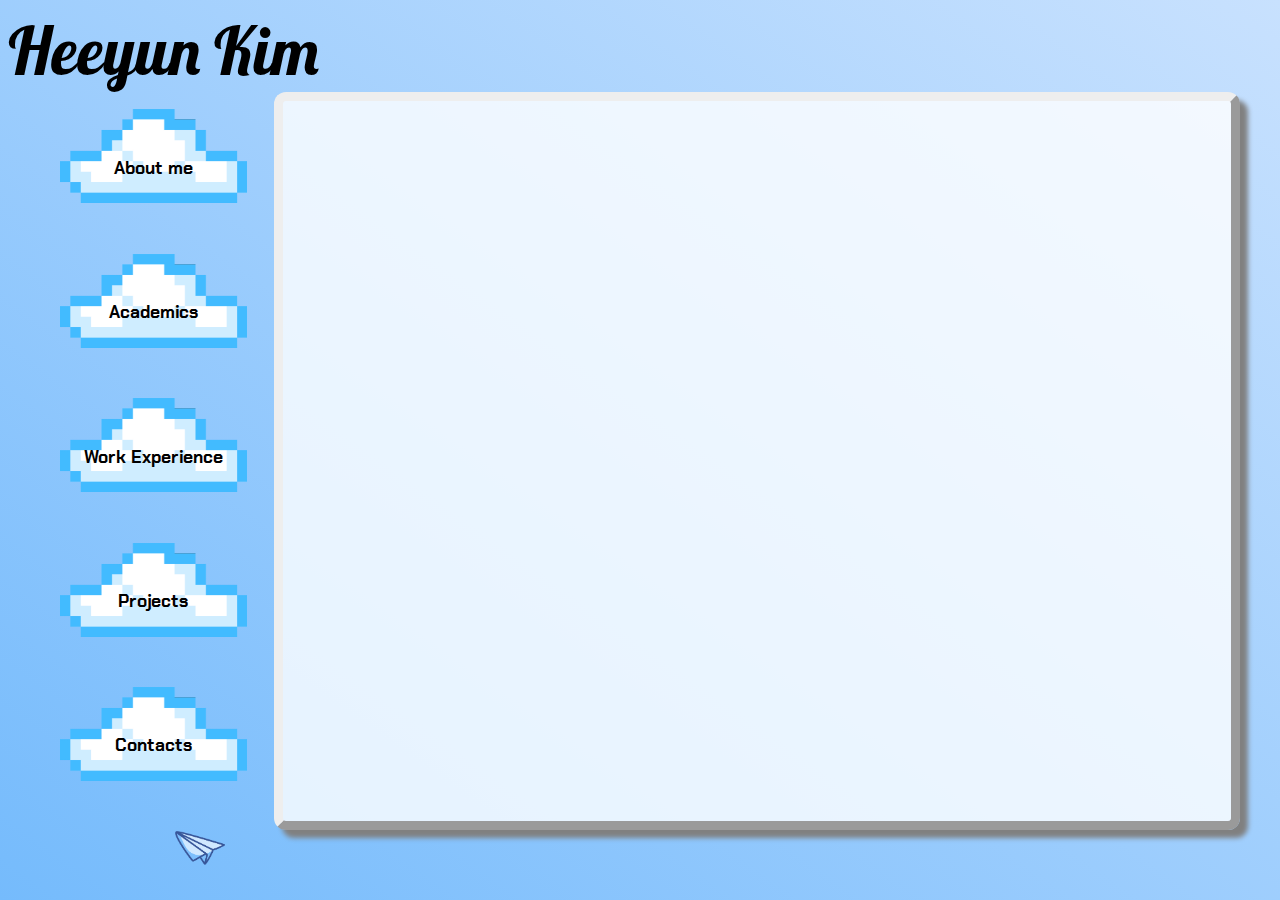
==== index.html @ f6ba936a "Initial commit" ====
<!DOCTYPE HTML>
<html>
	<head>
		<title></title>
        <link rel = "stylesheet" href = "columns.css" />
        <link rel="stylesheet" href = "sky.css"/>
		<style></style>
        <script src = "datafiles/contents.js"></script>
        <script src = "datafiles/utility.js"></script>

        <script src = "followCurser.js"></script>
		<script>
            function initialize(){
                document.title = GENERAL.fname + "'s";

                nameTitle = document.getElementById("name");
                menuContainer = document.getElementById("menu");
                pageTitle = document.getElementById("pageTitle");
                pageContent = document.getElementById("pageContent");
                nameTitle.innerHTML = GENERAL.fname +" "+ GENERAL.lname;
                pageIdx = 0;

                body= document.getElementsByTagName("body");
                bodyElement = body[0];
                
                aniContainer = document.getElementById("animations");
                displayMenu();
                createFollower(menuContainer, THEME.follower);
                animateBackground();

                window.addEventListener('resize', placeBullets);
            }
            /**
             * Creates the sidebar menu. Reads what to put inside from the contents.js.
             * */
            function displayMenu(){
                menus = [];
                menuContainer.innerHTML = "";
                menuContainer.style.display = "inline-block";

                menuContainer.addEventListener("scroll",placeBullets);

                for (var i =0; i<PORTFOLIO.length; i++){
                    let menuLi = document.createElement("li");
                    menuLi.menuIdx = i;
					menuLi.addEventListener("click", function(){
						pageIdx = this.menuIdx;
						display();
					});
					menuContainer.appendChild(menuLi);
					menuContainer.appendChild(document.createElement("br"));
					menus.push(menuLi);

                    //create bullets (umbrella)
                    let bullet = document.createElement("img");
                    bullet.src = "images/"+THEME.bullet;
                    bullet.className = "bullet";
                    var rect = menuLi.getBoundingClientRect();

                    bullet.style.left = "3vw";
                    bullet.style.top = rect.top + "px";

                    menus[i].appendChild(bullet);

                    //create clicked effects (rainfall)
                    let effect = document.createElement("img");
                    effect.src = "images/"+THEME.menuClickedEffect;
                    effect.className = "effect";
                    effect.style.visibility = "hidden";
                    
					menus[i].innerHTML += PORTFOLIO[i].menuTitle;
                    menus[i].appendChild(effect);
                    menus[i].effectElement = effect;
                    menus[i].bulletElement = bullet;
                }
            }
            //this function is to place the bullets on the correct place when resizing the window and scrolling
            function placeBullets(){
                for (var i =0; i<menus.length; i++){
                    var rect = menus[i].getBoundingClientRect();
                    document.getElementsByClassName("bullet")[i].style.top = rect.top -2+ "px";
                }
            }

            /**
             * @param where the element to add the follower
             * @param imgSrc the name of the image file of the follower
             * */
            function createFollower(where, imgSrc){
                followingEl = document.createElement("img");
                followingEl.src = "images/" + imgSrc;
                followingEl.id = "followerImg";

                where.appendChild(followingEl);

                where.addEventListener("mousemove", function(){
                    var e = event;

                    followingEl.style.left = e.clientX +2+ "px";
                    followingEl.style.top = e.clientY +2+ "px";
                });
                where.addEventListener("mouseleave", function(){
                    followingEl.style.left = "8vw";
                    followingEl.style.top = "10vh";
                })
            }
            /**
             * Creates the contents according to what menu is selected. 
             * It runs through contents.js and creats each sections (contentBox) inside of the contents
             * */
            function displayContents(){
                boxContainer = [];
                pageContent.innerHTML = "";
                contentsImports = PORTFOLIO[pageIdx].contents;
                for (var i =0; i<contentsImports.length; i++){
                    let box = document.createElement("div");

                    let subBox = document.createElement("div");
                    subBox.className = "columncontainer subbox";
                    
                    let boxTitleDiv = document.createElement("div");
                    boxTitleDiv.innerHTML = contentsImports[i].boxTitle;
                    boxTitleDiv.className = "boxTitle";
                    
                    let boxContentsDiv = document.createElement("div");
                    boxContentsDiv.innerHTML = contentsImports[i].boxContents;
                    boxContentsDiv.className = "boxContent";

                    box.appendChild(boxTitleDiv);
                    subBox.appendChild(boxContentsDiv);

                    if (contentsImports[i].boxPicture != null){
                        boxContentsDiv.className += " column";
                        let boxImage = document.createElement("img");
                        boxImage.src = "images/" + contentsImports[i].boxPicture;
                        boxImage.className = "column boxImage";
                        subBox.appendChild(boxImage);
                    }

                    box.appendChild(subBox);

                    pageContent.appendChild(box);
                    pageContent.appendChild(document.createElement("hr"));

                    boxContainer.push(box);
                }
            }
            function display(){
                pageTitle.innerHTML = PORTFOLIO[pageIdx].subTitle;
                displayContents();
                for (let i = 0; i < menus.length; i++){
					if (pageIdx == i){
						menus[i].style.backgroundImage = "url(images/"+THEME.clickedMenuImg+")";
                        menus[i].effectElement.style.visibility = "visible";
                        menus[i].bulletElement.style.display = "inline";
                        console.log(menus[i].bulletElement.style.display);
                        menus[i].style.color = "#AE0E36FF";
					}
					else{
						menus[i].style.backgroundImage = "url(images/"+THEME.menuImg+")";
                        menus[i].effectElement.style.visibility = "hidden";
                        menus[i].bulletElement.style.display = "none";
                        console.log(menus[i].bulletElement.style.display);
                        menus[i].style.color = "rgb(0,0,0)";
					}
                }
            }
			function animateBackground(){
                animatingObjList =[];

                setInterval(addAnimation, 4000);
                setInterval(startAnimation, 200);
            }
            function addAnimation(){
                var tmpAni = {};
                tmpAni.phase = 0;
                tmpAni.element = document.createElement("img");
                tmpAni.verticalStep = getRandomInteger(0,3); 
                tmpAni.element.src = "images/" + THEME.aniImage;
                tmpAni.element.className = "animation";
                tmpAni.element.aniObject = tmpAni;
                aniContainer.appendChild(tmpAni.element);

                animatingObjList.push(tmpAni);
            }
            function startAnimation(){
                for (var i = 0; i< animatingObjList.length; i++){
                    animatingObjList[i].phase ++;
                    animatingObjList[i].element.style.left = animatingObjList[i].phase + "vw";
                    animatingObjList[i].element.style.top = animatingObjList[i].verticalStep *25 + "vh";
                    if (animatingObjList[i].element.style.left == "130vw"){
                        deleteAnimation(animatingObjList[i]);
                        i--;
                    }
                }
            }
            function deleteAnimation(aniObject){
                aniObject.element.remove();
                delete aniObject;
            }
		</script>
	</head>
		
	<body onload = "initialize();">
        <div id = "animations">
            <div id = "name"></div>
            <div class = "columncontainer">
                <ul class = "column sidebar" id = "menu">
                </ul>
                <div class = "column" id = "contentContainer">
                    <div id = "pageTitle"></div>
                    <div id = "pageContent"></div>
                </div>
            </div>
        </div>
	</body>
</html>
---- columns.css ----
/*
	columns.css
	
	This file sets up a template for creating flowing columns on a web page.  In order use this file, you will need to define a column layout built within containers in the format:

		<tag class = "columncontainer">
			<tag class = "column">
				Content
			</tag>
		</tag>
	
	The tags that you use for your design are unimportant as the css will redefine their styling.  Make sure they have the proper classnames.

	You may include as many columns as you like, or as many rows of columns as you like.  When defining a new row, you have the option of inserting a column divider (usually a styled <hr />).
*/

/*
	.columncontainer
	
	This class represents the overall container for the entire column layour.
	
	The container needs to be a centered block element with all items inside centered.  Setting a custom width for the individual file is encouraged.
*/
.column
{
	display:inline-block;
	width:25%;
	vertical-align:top;
}

/*
	.column
	
	This class defines the basic column.  The inline-block display gives us the flexibility to set a width for it and ensure that our columns will appear side by side in any resolution.  This is set for a 3 column display.
	
	The vertical-align brings all of the text within to the top of the column so there isn't a jagged edge up there.
*/
.columncontainer
{
	display:block;
	margin:auto;
	text-align:center;
}

.sidebar
{
	width:15%;
	overflow-y:scroll;
}
---- sky.css ----
@font-face {
    font-family: lobster;
    src: url(fonts/Lobster-Regular.ttf);
}
@font-face {
    font-family: chakra-petch;
    src: url(fonts/ChakraPetch-Medium.ttf);
}
@font-face {
    font-family: chakra-petch;
    src: url(fonts/ChakraPetch-Bold.ttf);
    font-weight: bold;
}
@font-face {
    font-family: permanent-marker;
    src: url(fonts/PermanentMarker-Regular.ttf);
}
@font-face{
    font-family: righteous;
    src: url(fonts/Righteous-Regular.ttf);
}
@font-face{
    font-family: quantico;
    src: url(fonts/Quantico-Regular.ttf);
}
@font-face{
    font-family: quantico;
    src: url(fonts/Quantico-Bold.ttf);
    font-weight: bold;
}
body{
    background-image: linear-gradient(to top right, rgb(117, 187, 252), rgb(200,225,254));
    background-repeat: no-repeat;
    background-position: left center;
    background-attachment: fixed;
    background-size: cover;
    font: 13pt chakra-petch;
    overflow-x: hidden;
}
#menu{
    font-weight: bold;
    list-style-type: none;
    align-items: center;
    height: 80vh;
}
#menu li{
    background-image: url("images/menuCloud.png");
    background-size:contain;
    background-repeat: no-repeat;

    width:90%;
	height:40px;
	padding:8px;

    text-align: center;
    padding-top: 25%;

    font-family: chakra-petch;
    list-style-position:inside;
	margin-left:-20px;
	font-size:1em;
    margin-bottom:3vh;
}
#name{
    font: 50pt lobster;
}
#menu{
    margin-left:0px;
}
#contentContainer{
    width:75%;
    height: 80vh;
    background-color: rgba(255,255,255,0.8);
    overflow-y: scroll;
    border-radius: 12px;
    box-shadow: 8px 8px 5px gray;
    border-style: outset;
    border-width: 1vh;
}
.boxTitle{
    font: bold 20pt chakra-petch;
    text-align: left;
    margin-left: 5vw;
}
.boxContent{
    width:100%;
}
.column.boxContent{
    font:15pt;
    width: 60%;
    font-family: chakra-petch;
    text-align:left;
    padding: 0px 10px;
    padding-left:3%;
    margin-left:0%;
}
.subbox{
    padding:3%;
}
.boxImage{
    width:30%;
}
#pageContent{
    padding:3%;
}
#pageTitle{
    font: bold 30pt quantico;
    text-align: left;
    margin-left: 6vw;
}
#followerImg{
    width:50px;
    position:absolute;
    transition-duration: 2s;
}
.animation{
    position:absolute;
    width:19vw;
    margin-left: -18vw;
    z-index: -2;
}
img.bullet{ 
    display: none;
    width:4vw;
    position:absolute;
    left:10px;    
    z-index: -1;
}
li:hover img.bullet{
    display:inline;
}
.effect{
    width: 60%;
    padding-top:5%;
    display:block;
    padding-left:15%;
    z-index: -1;
}
ol li{
    text-align: left;
}
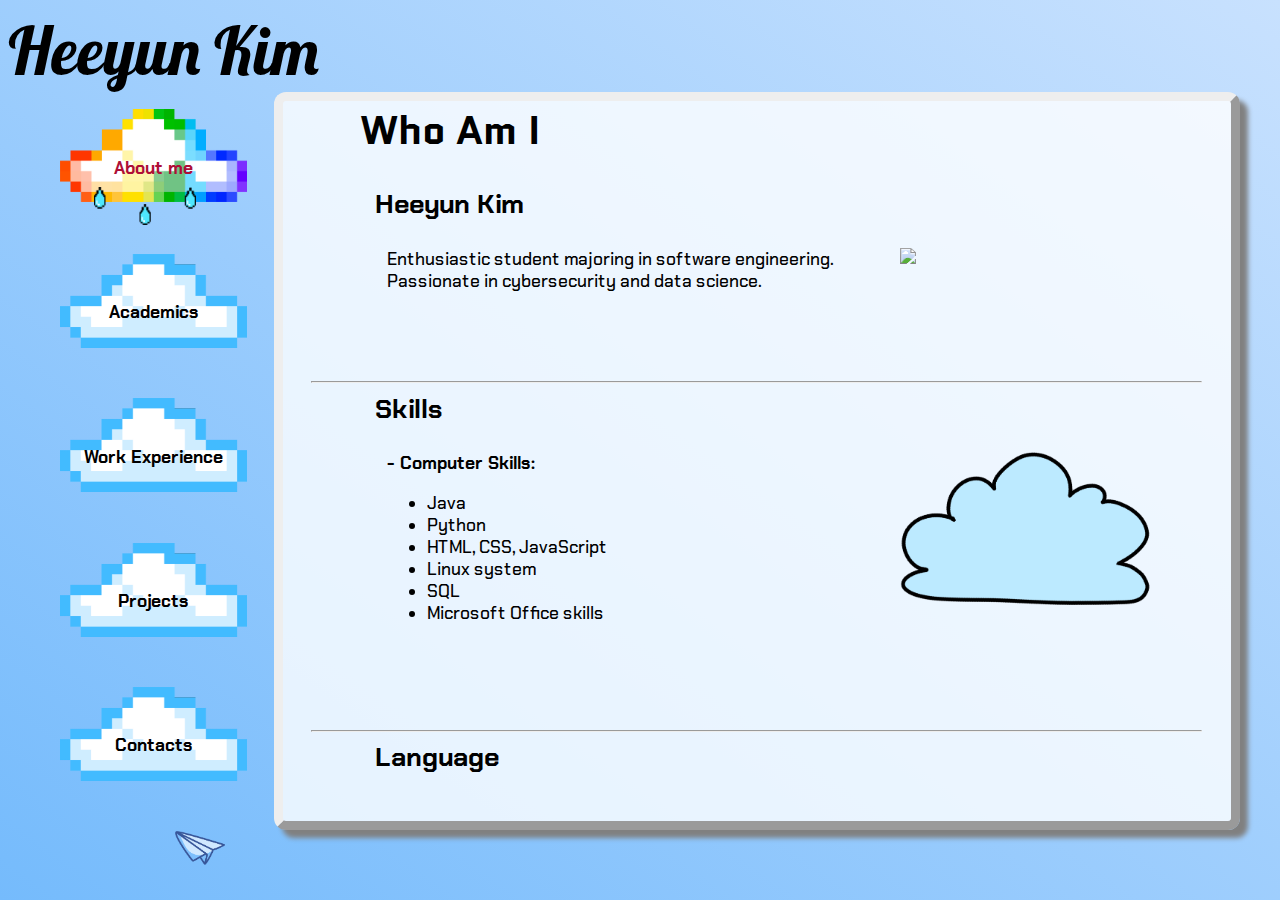
==== commit 1b762c26: "lbank" ====
--- a/index.html
+++ b/index.html
@@ -2,202 +2,19 @@
 <html>
 	<head>
 		<title></title>
+        <base target="_blank"/>
+
         <link rel = "stylesheet" href = "columns.css" />
         <link rel="stylesheet" href = "sky.css"/>
 		<style></style>
-        <script src = "datafiles/contents.js"></script>
+        <script src = "datafiles/mainContents.js"></script>
         <script src = "datafiles/utility.js"></script>
 
-        <script src = "followCurser.js"></script>
+        <script src = "scripts/followCurser.js"></script>
+        <script src = "scripts/main.js"></script>
+
 		<script>
-            function initialize(){
-                document.title = GENERAL.fname + "'s";
 
-                nameTitle = document.getElementById("name");
-                menuContainer = document.getElementById("menu");
-                pageTitle = document.getElementById("pageTitle");
-                pageContent = document.getElementById("pageContent");
-                nameTitle.innerHTML = GENERAL.fname +" "+ GENERAL.lname;
-                pageIdx = 0;
-
-                body= document.getElementsByTagName("body");
-                bodyElement = body[0];
-                
-                aniContainer = document.getElementById("animations");
-                displayMenu();
-                createFollower(menuContainer, THEME.follower);
-                animateBackground();
-
-                window.addEventListener('resize', placeBullets);
-            }
-            /**
-             * Creates the sidebar menu. Reads what to put inside from the contents.js.
-             * */
-            function displayMenu(){
-                menus = [];
-                menuContainer.innerHTML = "";
-                menuContainer.style.display = "inline-block";
-
-                menuContainer.addEventListener("scroll",placeBullets);
-
-                for (var i =0; i<PORTFOLIO.length; i++){
-                    let menuLi = document.createElement("li");
-                    menuLi.menuIdx = i;
-					menuLi.addEventListener("click", function(){
-						pageIdx = this.menuIdx;
-						display();
-					});
-					menuContainer.appendChild(menuLi);
-					menuContainer.appendChild(document.createElement("br"));
-					menus.push(menuLi);
-
-                    //create bullets (umbrella)
-                    let bullet = document.createElement("img");
-                    bullet.src = "images/"+THEME.bullet;
-                    bullet.className = "bullet";
-                    var rect = menuLi.getBoundingClientRect();
-
-                    bullet.style.left = "3vw";
-                    bullet.style.top = rect.top + "px";
-
-                    menus[i].appendChild(bullet);
-
-                    //create clicked effects (rainfall)
-                    let effect = document.createElement("img");
-                    effect.src = "images/"+THEME.menuClickedEffect;
-                    effect.className = "effect";
-                    effect.style.visibility = "hidden";
-                    
-					menus[i].innerHTML += PORTFOLIO[i].menuTitle;
-                    menus[i].appendChild(effect);
-                    menus[i].effectElement = effect;
-                    menus[i].bulletElement = bullet;
-                }
-            }
-            //this function is to place the bullets on the correct place when resizing the window and scrolling
-            function placeBullets(){
-                for (var i =0; i<menus.length; i++){
-                    var rect = menus[i].getBoundingClientRect();
-                    document.getElementsByClassName("bullet")[i].style.top = rect.top -2+ "px";
-                }
-            }
-
-            /**
-             * @param where the element to add the follower
-             * @param imgSrc the name of the image file of the follower
-             * */
-            function createFollower(where, imgSrc){
-                followingEl = document.createElement("img");
-                followingEl.src = "images/" + imgSrc;
-                followingEl.id = "followerImg";
-
-                where.appendChild(followingEl);
-
-                where.addEventListener("mousemove", function(){
-                    var e = event;
-
-                    followingEl.style.left = e.clientX +2+ "px";
-                    followingEl.style.top = e.clientY +2+ "px";
-                });
-                where.addEventListener("mouseleave", function(){
-                    followingEl.style.left = "8vw";
-                    followingEl.style.top = "10vh";
-                })
-            }
-            /**
-             * Creates the contents according to what menu is selected. 
-             * It runs through contents.js and creats each sections (contentBox) inside of the contents
-             * */
-            function displayContents(){
-                boxContainer = [];
-                pageContent.innerHTML = "";
-                contentsImports = PORTFOLIO[pageIdx].contents;
-                for (var i =0; i<contentsImports.length; i++){
-                    let box = document.createElement("div");
-
-                    let subBox = document.createElement("div");
-                    subBox.className = "columncontainer subbox";
-                    
-                    let boxTitleDiv = document.createElement("div");
-                    boxTitleDiv.innerHTML = contentsImports[i].boxTitle;
-                    boxTitleDiv.className = "boxTitle";
-                    
-                    let boxContentsDiv = document.createElement("div");
-                    boxContentsDiv.innerHTML = contentsImports[i].boxContents;
-                    boxContentsDiv.className = "boxContent";
-
-                    box.appendChild(boxTitleDiv);
-                    subBox.appendChild(boxContentsDiv);
-
-                    if (contentsImports[i].boxPicture != null){
-                        boxContentsDiv.className += " column";
-                        let boxImage = document.createElement("img");
-                        boxImage.src = "images/" + contentsImports[i].boxPicture;
-                        boxImage.className = "column boxImage";
-                        subBox.appendChild(boxImage);
-                    }
-
-                    box.appendChild(subBox);
-
-                    pageContent.appendChild(box);
-                    pageContent.appendChild(document.createElement("hr"));
-
-                    boxContainer.push(box);
-                }
-            }
-            function display(){
-                pageTitle.innerHTML = PORTFOLIO[pageIdx].subTitle;
-                displayContents();
-                for (let i = 0; i < menus.length; i++){
-					if (pageIdx == i){
-						menus[i].style.backgroundImage = "url(images/"+THEME.clickedMenuImg+")";
-                        menus[i].effectElement.style.visibility = "visible";
-                        menus[i].bulletElement.style.display = "inline";
-                        console.log(menus[i].bulletElement.style.display);
-                        menus[i].style.color = "#AE0E36FF";
-					}
-					else{
-						menus[i].style.backgroundImage = "url(images/"+THEME.menuImg+")";
-                        menus[i].effectElement.style.visibility = "hidden";
-                        menus[i].bulletElement.style.display = "none";
-                        console.log(menus[i].bulletElement.style.display);
-                        menus[i].style.color = "rgb(0,0,0)";
-					}
-                }
-            }
-			function animateBackground(){
-                animatingObjList =[];
-
-                setInterval(addAnimation, 4000);
-                setInterval(startAnimation, 200);
-            }
-            function addAnimation(){
-                var tmpAni = {};
-                tmpAni.phase = 0;
-                tmpAni.element = document.createElement("img");
-                tmpAni.verticalStep = getRandomInteger(0,3); 
-                tmpAni.element.src = "images/" + THEME.aniImage;
-                tmpAni.element.className = "animation";
-                tmpAni.element.aniObject = tmpAni;
-                aniContainer.appendChild(tmpAni.element);
-
-                animatingObjList.push(tmpAni);
-            }
-            function startAnimation(){
-                for (var i = 0; i< animatingObjList.length; i++){
-                    animatingObjList[i].phase ++;
-                    animatingObjList[i].element.style.left = animatingObjList[i].phase + "vw";
-                    animatingObjList[i].element.style.top = animatingObjList[i].verticalStep *25 + "vh";
-                    if (animatingObjList[i].element.style.left == "130vw"){
-                        deleteAnimation(animatingObjList[i]);
-                        i--;
-                    }
-                }
-            }
-            function deleteAnimation(aniObject){
-                aniObject.element.remove();
-                delete aniObject;
-            }
 		</script>
 	</head>
 		
--- a/sky.css
+++ b/sky.css
@@ -61,6 +61,27 @@
 	font-size:1em;
     margin-bottom:3vh;
 }
+.hypPic{
+    border-style:outset;
+    padding: 1%;
+    border-color:gray;
+    border-width: 1vh;
+
+}
+.hiddenContainer{
+    text-align: left;
+    padding :3%;
+}
+.hiddenTitleSpan{
+    text-align: left;
+    border-style:outset;
+    border-color: rgba(176, 212, 255);
+}
+.hiddenStuff{
+    line-height: 2;
+    padding:3%;
+    background-color: rgba(176, 212, 255, 0.5);
+}
 #name{
     font: 50pt lobster;
 }
@@ -70,12 +91,15 @@
 #contentContainer{
     width:75%;
     height: 80vh;
-    background-color: rgba(255,255,255,0.8);
+    background-color: rgba(255, 255, 255, 0.8);
     overflow-y: scroll;
     border-radius: 12px;
     box-shadow: 8px 8px 5px gray;
     border-style: outset;
     border-width: 1vh;
+}
+.embeddedImg{
+    width: 70%;
 }
 .boxTitle{
     font: bold 20pt chakra-petch;
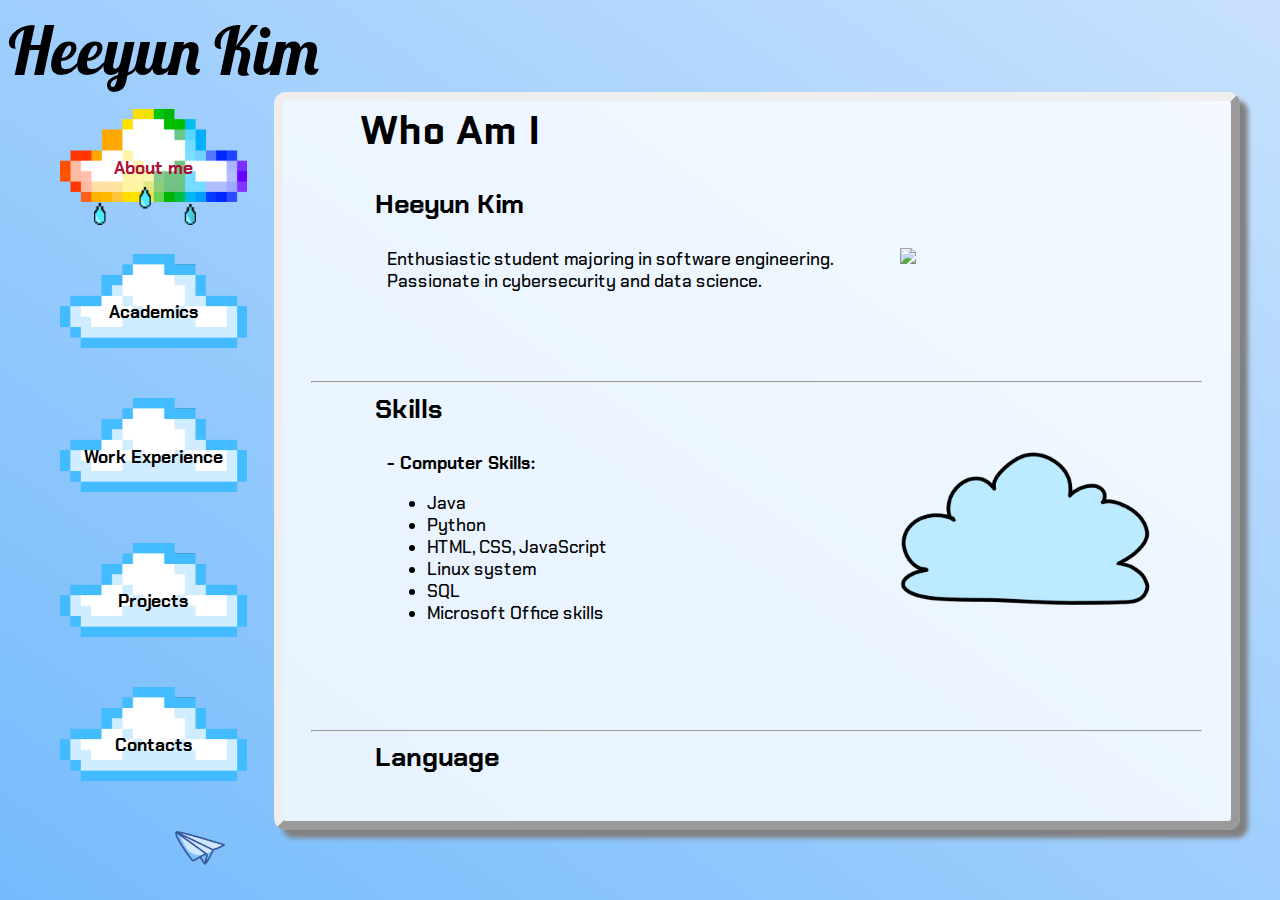
==== commit 883f3e89: "blacnk!!!" ====
--- a/index.html
+++ b/index.html
@@ -2,7 +2,7 @@
 <html>
 	<head>
 		<title></title>
-        <base target="_blank"/>
+        <base target="_blank">
 
         <link rel = "stylesheet" href = "columns.css" />
         <link rel="stylesheet" href = "sky.css"/>
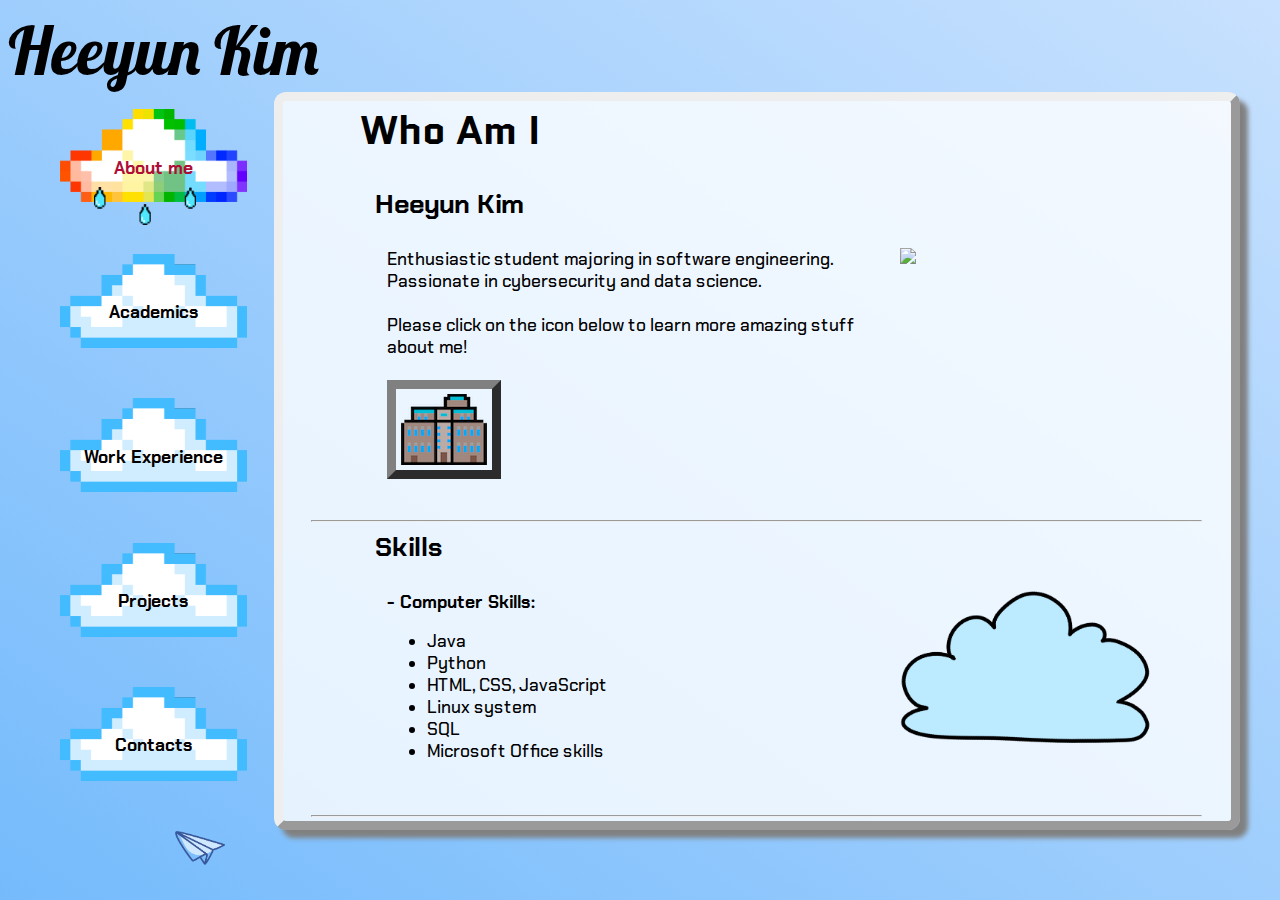
==== commit 1140b231: "viewport added" ====
--- a/index.html
+++ b/index.html
@@ -3,7 +3,7 @@
 	<head>
 		<title></title>
         <base target="_blank">
-
+        <meta name = "viewport" content="width=device-width, intial scale - 1.0"/>
         <link rel = "stylesheet" href = "columns.css" />
         <link rel="stylesheet" href = "sky.css"/>
 		<style></style>
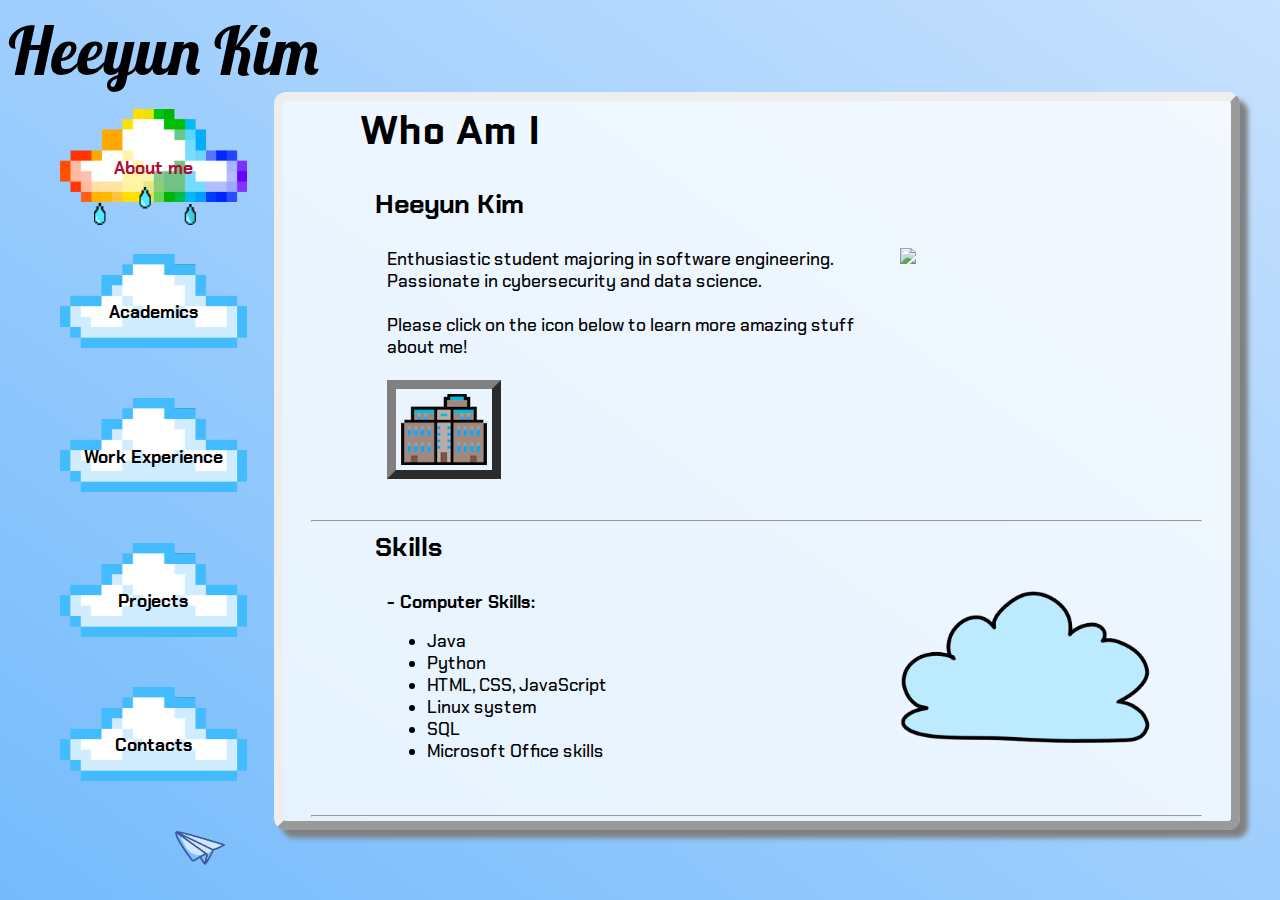
==== commit 38b70fd4: "deleted viewport because it was making things worse" ====
--- a/index.html
+++ b/index.html
@@ -3,7 +3,7 @@
 	<head>
 		<title></title>
         <base target="_blank">
-        <meta name = "viewport" content="width=device-width, intial scale - 1.0"/>
+
         <link rel = "stylesheet" href = "columns.css" />
         <link rel="stylesheet" href = "sky.css"/>
 		<style></style>
